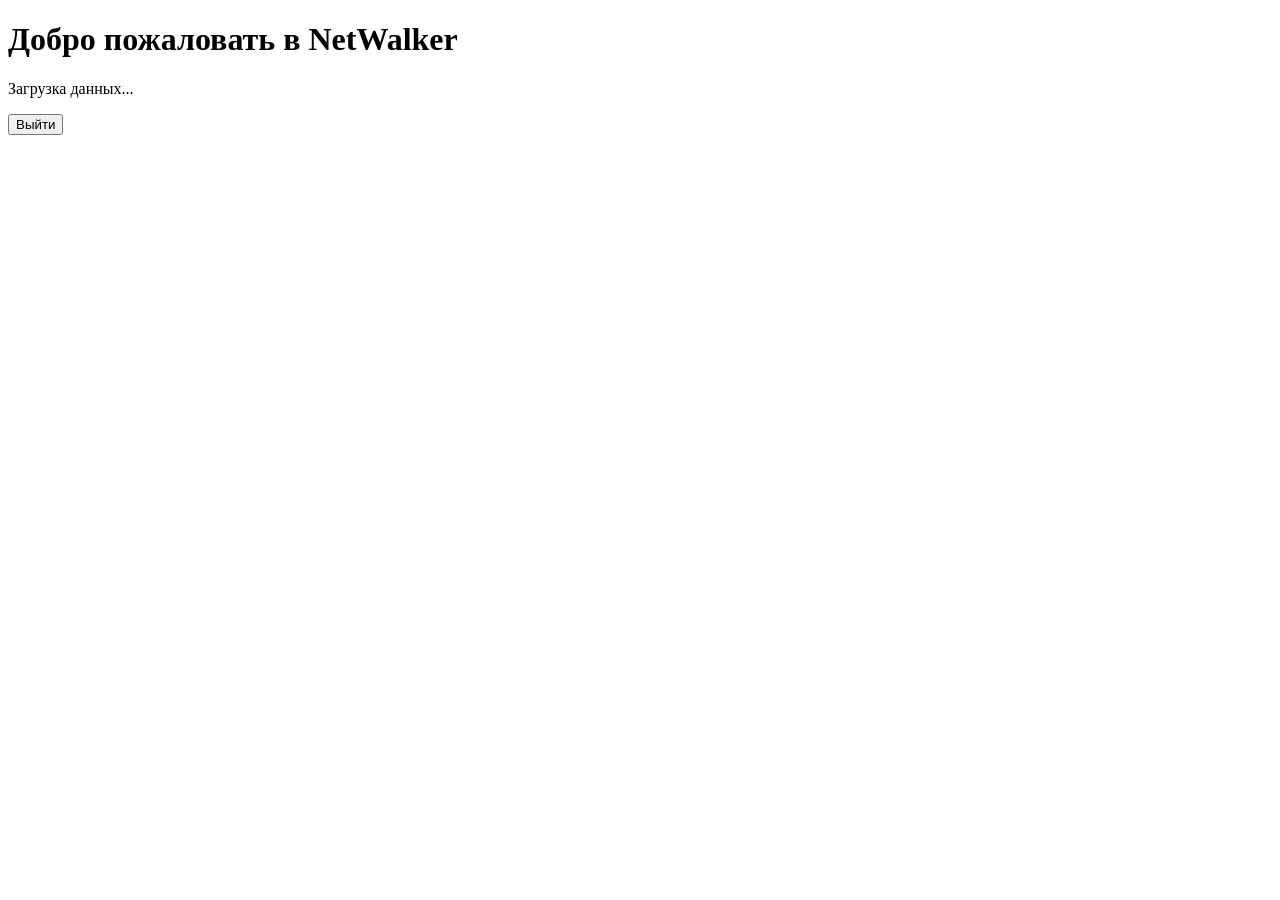
==== src/NetWalker.API/wwwroot/pages/index.html @ 58efe464 "feat: initial commit" ====
<!DOCTYPE html>
<html lang="ru">
<head>
    <meta charset="UTF-8">
    <title>NetWalker - Главная</title>
</head>
<body>
<h1>Добро пожаловать в NetWalker</h1>

<div id="user-info">
    <p>Загрузка данных...</p>
</div>

<button id="logout-btn">Выйти</button>

<script src="/js/index.js"></script>
</body>
</html>
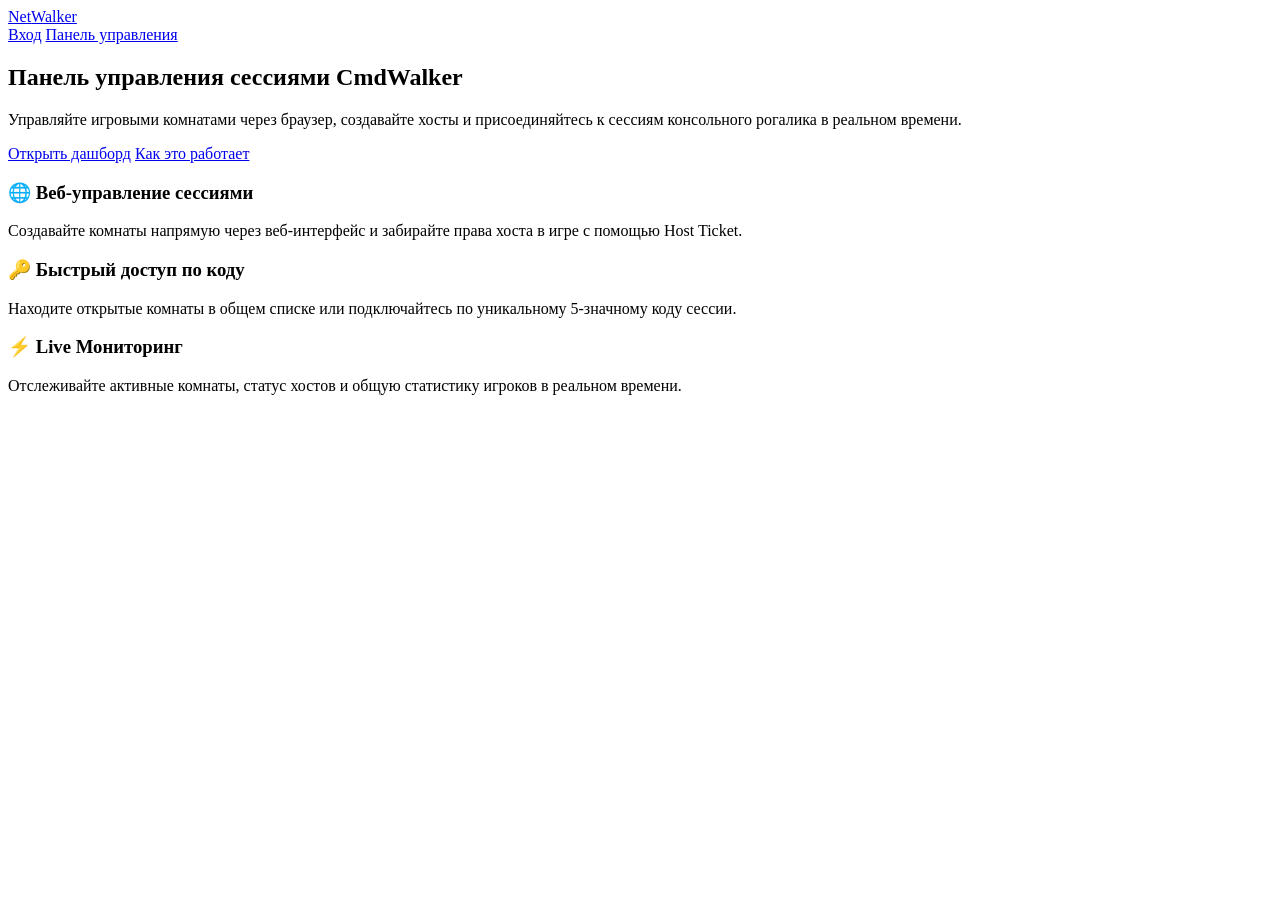
==== commit 2231b605: "feat: implement dashboard and enhance authentication security - Add /api/auth/me endpoint and update" ====
--- a/src/NetWalker.API/wwwroot/pages/index.html
+++ b/src/NetWalker.API/wwwroot/pages/index.html
@@ -2,17 +2,51 @@
 <html lang="ru">
 <head>
     <meta charset="UTF-8">
-    <title>NetWalker - Главная</title>
+    <meta name="viewport" content="width=device-width, initial-scale=1.0">
+    <title>NetWalker — Web Control Plane</title>
+    <link rel="stylesheet" href="/css/style.css">
 </head>
 <body>
-<h1>Добро пожаловать в NetWalker</h1>
+<header class="navbar">
+    <div class="container">
+        <a href="/" class="logo">Net<span>Walker</span></a>
+        <div class="nav-links">
+            <a href="/auth" class="btn btn-secondary">Вход</a>
+            <a href="/dashboard" class="btn btn-primary">Панель управления</a>
+        </div>
+    </div>
+</header>
 
-<div id="user-info">
-    <p>Загрузка данных...</p>
-</div>
+<main>
+    <section class="hero">
+        <div class="container">
+            <h1>Панель управления сессиями CmdWalker</h1>
+            <p>Управляйте игровыми комнатами через браузер, создавайте хосты и присоединяйтесь к сессиям консольного рогалика в реальном времени.</p>
+            <div class="hero-actions">
+                <a href="/dashboard" class="btn btn-primary">Открыть дашборд</a>
+                <a href="#features" class="btn btn-secondary">Как это работает</a>
+            </div>
+        </div>
+    </section>
 
-<button id="logout-btn">Выйти</button>
-
-<script src="/js/index.js"></script>
+    <section id="features" class="features">
+        <div class="container">
+            <div class="features-grid">
+                <div class="feature-card">
+                    <h3>🌐 Веб-управление сессиями</h3>
+                    <p>Создавайте комнаты напрямую через веб-интерфейс и забирайте права хоста в игре с помощью Host Ticket.</p>
+                </div>
+                <div class="feature-card">
+                    <h3>🔑 Быстрый доступ по коду</h3>
+                    <p>Находите открытые комнаты в общем списке или подключайтесь по уникальному 5-значному коду сессии.</p>
+                </div>
+                <div class="feature-card">
+                    <h3>⚡ Live Мониторинг</h3>
+                    <p>Отслеживайте активные комнаты, статус хостов и общую статистику игроков в реальном времени.</p>
+                </div>
+            </div>
+        </div>
+    </section>
+</main>
 </body>
 </html>
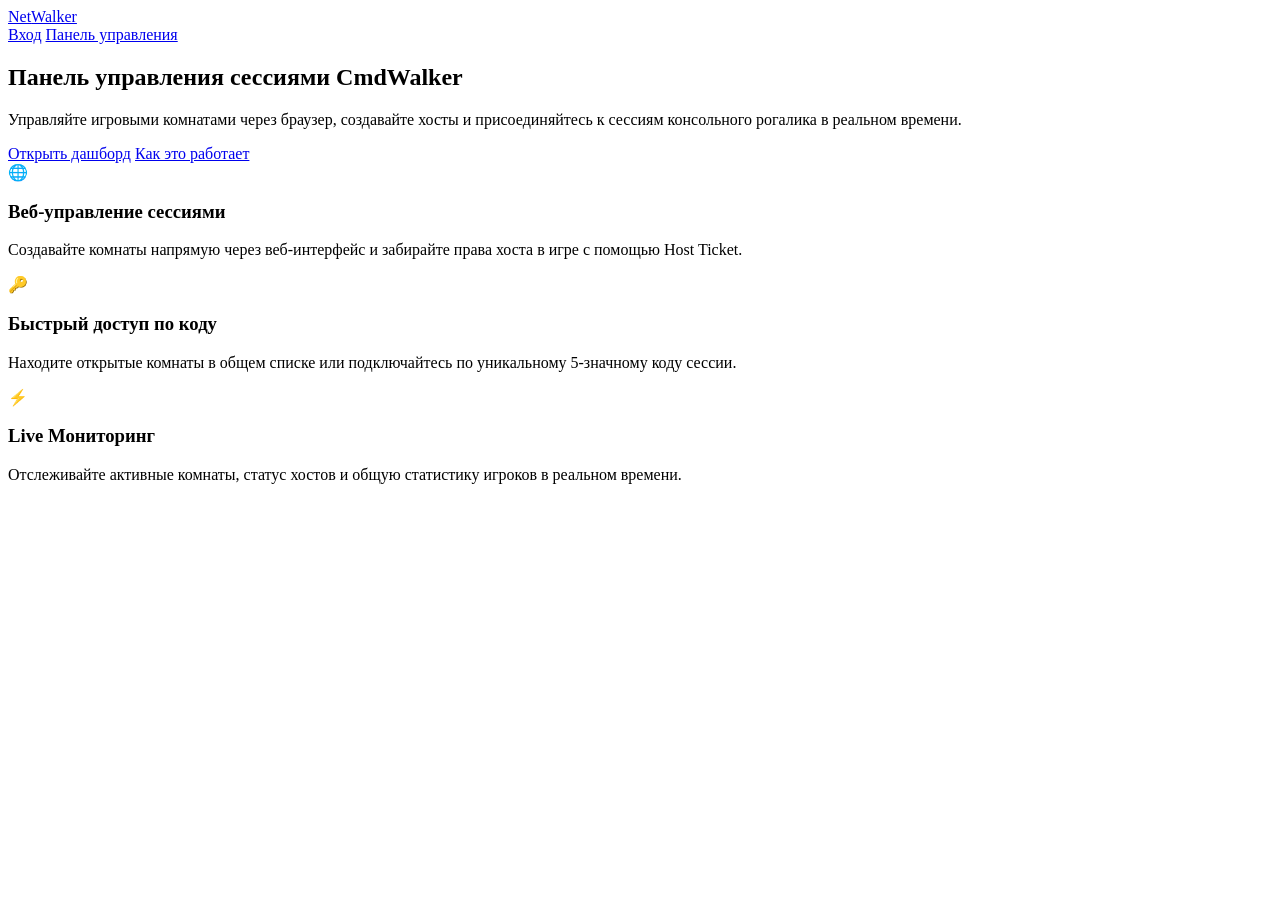
==== commit 4ce98306: "style(css): overhaul design system and component styling - Expanded color palette with success/warni" ====
--- a/src/NetWalker.API/wwwroot/pages/index.html
+++ b/src/NetWalker.API/wwwroot/pages/index.html
@@ -33,15 +33,18 @@
         <div class="container">
             <div class="features-grid">
                 <div class="feature-card">
-                    <h3>🌐 Веб-управление сессиями</h3>
+                    <span class="feature-icon">🌐</span>
+                    <h3>Веб-управление сессиями</h3>
                     <p>Создавайте комнаты напрямую через веб-интерфейс и забирайте права хоста в игре с помощью Host Ticket.</p>
                 </div>
                 <div class="feature-card">
-                    <h3>🔑 Быстрый доступ по коду</h3>
+                    <span class="feature-icon">🔑</span>
+                    <h3>Быстрый доступ по коду</h3>
                     <p>Находите открытые комнаты в общем списке или подключайтесь по уникальному 5-значному коду сессии.</p>
                 </div>
                 <div class="feature-card">
-                    <h3>⚡ Live Мониторинг</h3>
+                    <span class="feature-icon">⚡</span>
+                    <h3>Live Мониторинг</h3>
                     <p>Отслеживайте активные комнаты, статус хостов и общую статистику игроков в реальном времени.</p>
                 </div>
             </div>
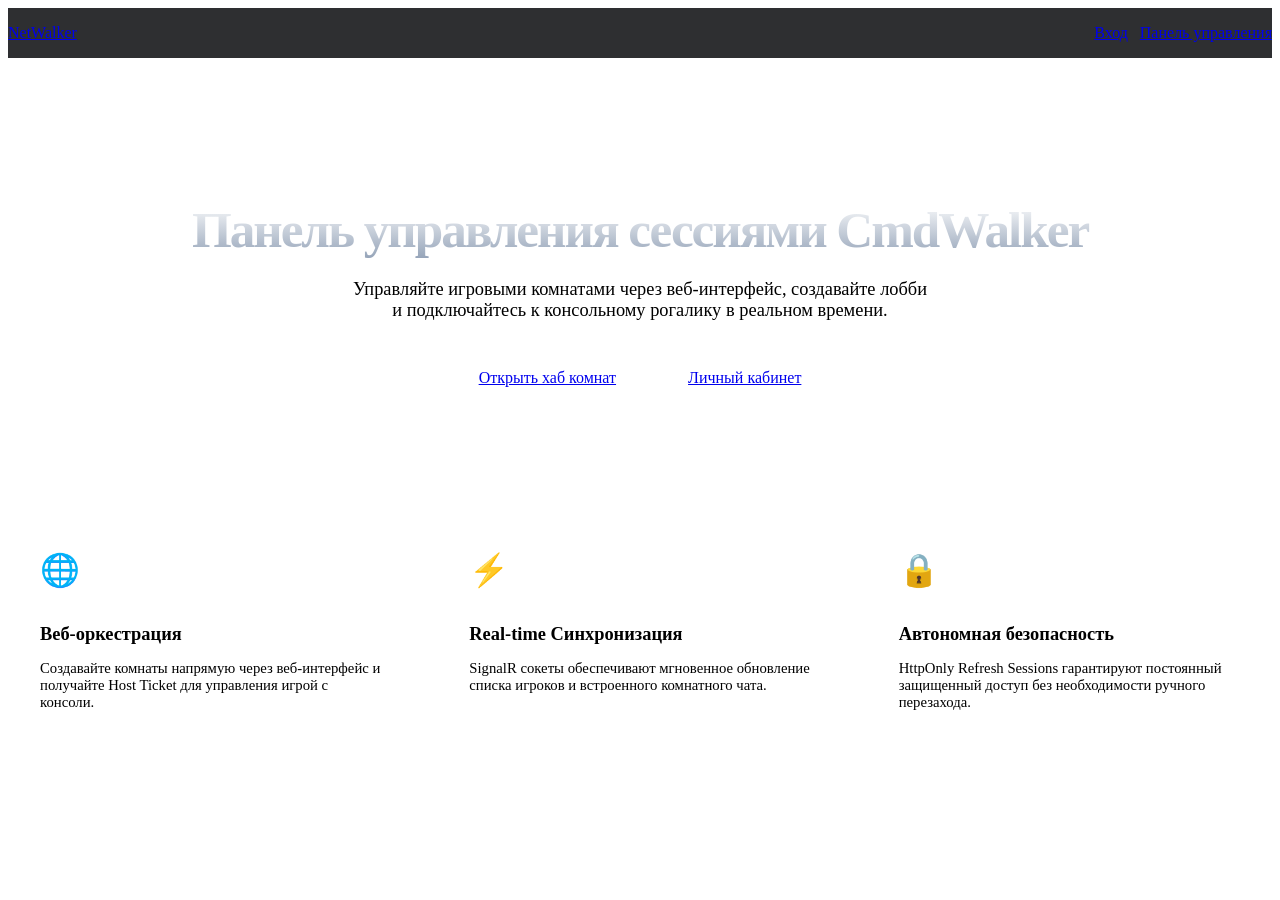
==== commit af862b57: "feat(auth): implement refresh token rotation and middleware - Introduce `TokenRefreshMiddleware` to " ====
--- a/src/NetWalker.API/wwwroot/pages/index.html
+++ b/src/NetWalker.API/wwwroot/pages/index.html
@@ -3,51 +3,111 @@
 <head>
     <meta charset="UTF-8">
     <meta name="viewport" content="width=device-width, initial-scale=1.0">
-    <title>NetWalker — Web Control Plane</title>
+    <title>NetWalker — Панель управления сессиями</title>
     <link rel="stylesheet" href="/css/style.css">
+    <style>
+        .hero-section {
+            padding: 100px 0 60px;
+            text-align: center;
+        }
+        .hero-section h1 {
+            font-size: 3.2rem;
+            font-weight: 800;
+            letter-spacing: -0.04em;
+            margin-bottom: 20px;
+            background: linear-gradient(180deg, #fff 0%, #94a3b8 100%);
+            -webkit-background-clip: text;
+            -webkit-text-fill-color: transparent;
+        }
+        .hero-section p {
+            font-size: 1.15rem;
+            color: var(--text-secondary);
+            max-width: 580px;
+            margin: 0 auto 36px;
+        }
+        .features-grid {
+            display: grid;
+            grid-template-columns: repeat(auto-fit, minmax(320px, 1fr));
+            gap: 24px;
+            margin-top: 60px;
+            margin-bottom: 100px;
+        }
+        .feature-card {
+            background: var(--bg-surface);
+            border: 1px solid var(--border-subtle);
+            border-radius: var(--radius-md);
+            padding: 32px;
+            transition: var(--transition);
+        }
+        .feature-card:hover {
+            border-color: var(--border-strong);
+            transform: translateY(-2px);
+        }
+        .feature-icon {
+            font-size: 2rem;
+            display: inline-block;
+            margin-bottom: 16px;
+        }
+        .feature-card h3 {
+            font-size: 1.15rem;
+            margin-bottom: 10px;
+        }
+        .feature-card p {
+            color: var(--text-secondary);
+            font-size: 0.92rem;
+        }
+        .navbar {
+            border-bottom: 1px solid var(--border-subtle);
+            background: rgba(10, 11, 14, 0.85);
+            backdrop-filter: blur(16px);
+            position: sticky;
+            top: 0;
+            z-index: 100;
+            padding: 16px 0;
+        }
+        .navbar .container {
+            display: flex;
+            justify-content: space-between;
+            align-items: center;
+        }
+    </style>
 </head>
 <body>
 <header class="navbar">
     <div class="container">
         <a href="/" class="logo">Net<span>Walker</span></a>
-        <div class="nav-links">
+        <div style="display: flex; gap: 12px;">
             <a href="/auth" class="btn btn-secondary">Вход</a>
             <a href="/dashboard" class="btn btn-primary">Панель управления</a>
         </div>
     </div>
 </header>
 
-<main>
-    <section class="hero">
-        <div class="container">
-            <h1>Панель управления сессиями CmdWalker</h1>
-            <p>Управляйте игровыми комнатами через браузер, создавайте хосты и присоединяйтесь к сессиям консольного рогалика в реальном времени.</p>
-            <div class="hero-actions">
-                <a href="/dashboard" class="btn btn-primary">Открыть дашборд</a>
-                <a href="#features" class="btn btn-secondary">Как это работает</a>
-            </div>
+<main class="container">
+    <section class="hero-section">
+        <h1>Панель управления сессиями CmdWalker</h1>
+        <p>Управляйте игровыми комнатами через веб-интерфейс, создавайте лобби и подключайтесь к консольному рогалику в реальном времени.</p>
+        <div style="display: flex; justify-content: center; gap: 16px;">
+            <a href="/dashboard" class="btn btn-primary" style="padding: 12px 28px; font-size: 1rem;">Открыть хаб комнат</a>
+            <a href="/auth" class="btn btn-secondary" style="padding: 12px 28px; font-size: 1rem;">Личный кабинет</a>
         </div>
     </section>
 
-    <section id="features" class="features">
-        <div class="container">
-            <div class="features-grid">
-                <div class="feature-card">
-                    <span class="feature-icon">🌐</span>
-                    <h3>Веб-управление сессиями</h3>
-                    <p>Создавайте комнаты напрямую через веб-интерфейс и забирайте права хоста в игре с помощью Host Ticket.</p>
-                </div>
-                <div class="feature-card">
-                    <span class="feature-icon">🔑</span>
-                    <h3>Быстрый доступ по коду</h3>
-                    <p>Находите открытые комнаты в общем списке или подключайтесь по уникальному 5-значному коду сессии.</p>
-                </div>
-                <div class="feature-card">
-                    <span class="feature-icon">⚡</span>
-                    <h3>Live Мониторинг</h3>
-                    <p>Отслеживайте активные комнаты, статус хостов и общую статистику игроков в реальном времени.</p>
-                </div>
-            </div>
+    <section class="features-grid">
+        <div class="feature-card">
+            <span class="feature-icon">🌐</span>
+            <h3>Веб-оркестрация</h3>
+            <p>Создавайте комнаты напрямую через веб-интерфейс и получайте Host Ticket для управления игрой с консоли.</p>
+        </div>
+        <div class="feature-card">
+            <span class="feature-icon">⚡</span>
+            <h3>Real-time Синхронизация</h3>
+            <p>SignalR сокеты обеспечивают мгновенное обновление списка игроков и встроенного комнатного чата.</p>
+        </div>
+        <div class="feature-card">
+            <span class="feature-icon">🔒</span>
+            <h3>Автономная безопасность</h3>
+            <p>HttpOnly Refresh Sessions гарантируют постоянный защищенный доступ без необходимости ручного перезахода.</p>
         </div>
     </section>
 </main>
